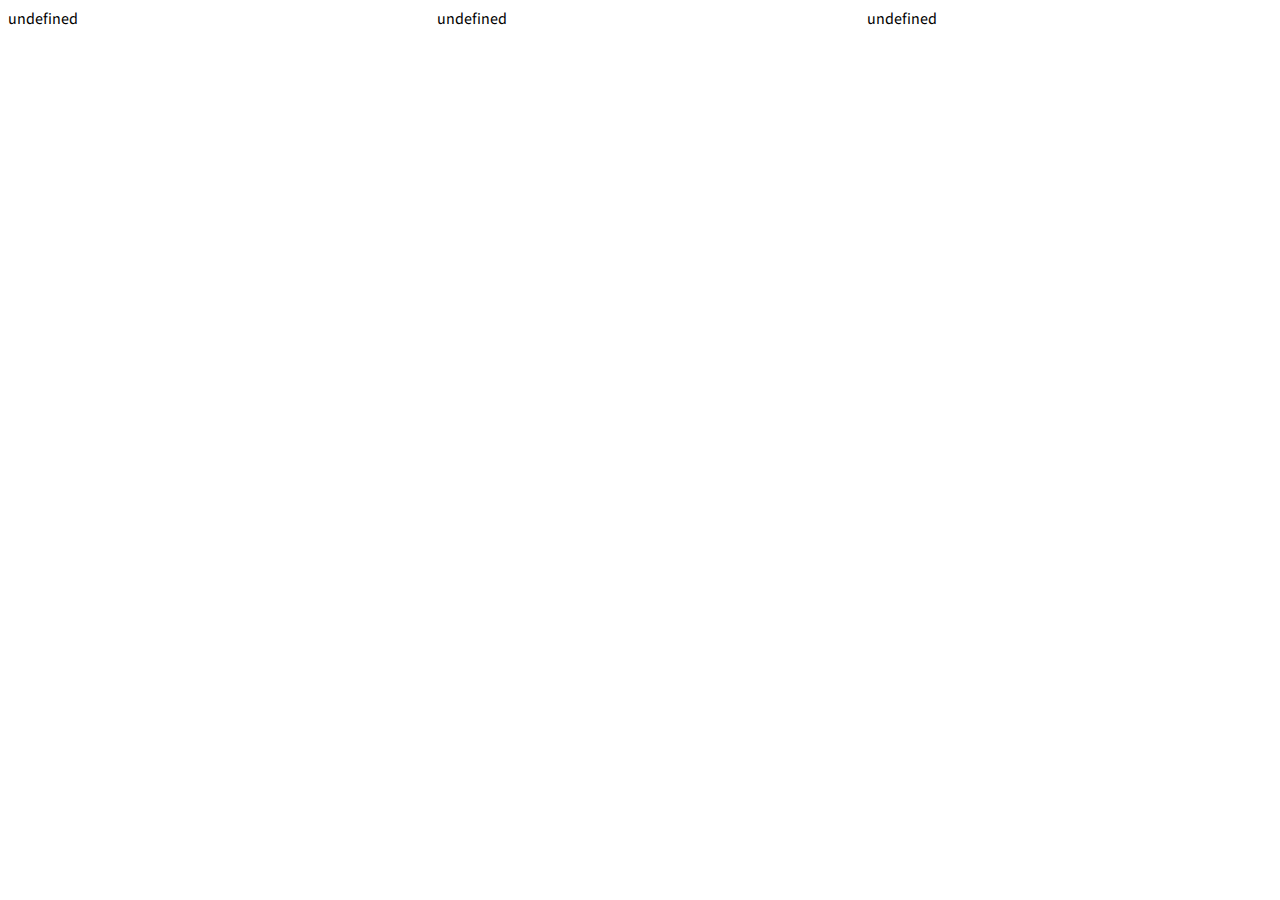
==== 04-oop-basic-intro-to-dom/1-column-chart/index.html @ 69582ebf "Added task ColumnChart компонент" ====
<!DOCTYPE html>
<html lang="en">
  <head>
    <meta charset="UTF-8" />
    <title>ColumnChart</title>
    <link rel="stylesheet" type="text/css" href="style.css" />
  </head>

  <body>
    <div class="dashboard__charts">
      <div id="orders" class="dashboard__chart_orders"></div>
      <div id="sales" class="dashboard__chart_sales"></div>
      <div id="customers" class="dashboard__chart_customers"></div>
    </div>

    <script type="module">
      import ColumnChart from './index.js';

      const ordersData = [];
      const salesData = [ 30, 40, 20, 80, 35, 15 ];
      const customersData = [ 100, 90, 80, 35, 90, 25 ];

      const ordersChart = new ColumnChart({
        data: ordersData,
        label: 'orders',
        value: 344,
        link: '#'
      });

      const salesChart = new ColumnChart({
        data: salesData,
        label: 'sales',
        value: 243437,
        formatHeading: data => `$${data}`
      });

      const customersChart = new ColumnChart({
        data: customersData,
        label: 'customers',
        value: 321
      });

      orders.append(ordersChart.element);
      sales.append(salesChart.element);
      customers.append(customersChart.element);
    </script>
  </body>
</html>
---- 04-oop-basic-intro-to-dom/1-column-chart/style.css ----
/* Component styles */
@import url('https://fonts.googleapis.com/css?family=Source+Sans+Pro&display=swap');

body {
  font-family: 'Source Sans Pro', sans-serif;
}

:root {
  --blue: #109cf1;
  --dark-blue: #334d6e;
  --light-blue: #cfebfc;
  --middle-blue: #9fd7f9;
  --yellow: #ffb946;
  --red: #f7685b;
  --green: #2ed47a;
  --purple: #885af8;
  --black: #192a3e;
  --table-black: #323c47;
  --table-grey: #707683;
  --grey: #90a0b7;
  --grey-light: #c2cfe0;
  --grey-extra-light: #eff1f4;
  --grey-skeleton: #f5f6f8;
  --grey-middle: #e0e4eb;
  --white: #ffffff;
}

.dashboard__charts {
  display: grid;
  grid-template-columns: 1fr 1fr 1fr;
  grid-gap: 24px;
  --chart-height: 50;
}

.dashboard__chart_orders {
  --chart-column-color: var(--yellow);
}

.dashboard__chart_sales {
  --chart-column-color: var(--green);
}

.dashboard__chart_customers {
  --chart-column-color: var(--purple);
}

/* ColumnChart styles */
.column-chart__chart {
  width: 100%;
  height: calc(var(--chart-height) * 1px);
  display: flex;
  flex-direction: row;
  justify-content: space-between;
  align-items: flex-end;
}

.column-chart__chart div {
  height: calc(var(--value) * 1px);
  background-color: var(--chart-column-color);
  min-width: 1px;
  flex-grow: 1;
  margin: 0 0 0 1px;
  cursor: pointer;
}

.column-chart__chart div:first-child {
  margin: 0;
}

.column-chart__chart div.is-hovered {
  opacity: 1;
}

.column-chart__chart.has-hovered div:not(.is-hovered) {
  opacity: 0.5;
}

.column-chart__container {
  max-width: 100%;
  position: relative;
}

.column-chart {
  padding: 16px 26px 24px;
  background: var(--white);
  box-shadow: 0 6px 18px rgba(0, 0, 0, 0.06);
  border-radius: 4px;
  border-left: 2px solid var(--chart-column-color);
  position: relative;
}

.column-chart__title {
  font-size: 16px;
  line-height: 20px;
  color: var(--grey);
  display: flex;
  flex-direction: row;
  justify-content: space-between;
  margin-bottom: 8px;
}

.column-chart__link {
  color: var(--blue);
  text-decoration: none;
}

.column-chart__header {
  font-weight: 600;
  font-size: 28px;
  line-height: 35px;
  color: var(--dark-blue);
  margin-bottom: 28px;
  position: relative;
}

.column-chart_loading .column-chart__header,
.column-chart_loading .column-chart__chart {
  display: none;
}

.column-chart_loading .column-chart__container {
  height: 113px;
}

.column-chart_loading .column-chart__container:before {
  content: "";
  position: absolute;
  top: 0;
  left: 0;
  width: 100%;
  height: 113px;
  background: url("charts-skeleton.svg") center no-repeat;
  background-size: cover;
  display: block;
}
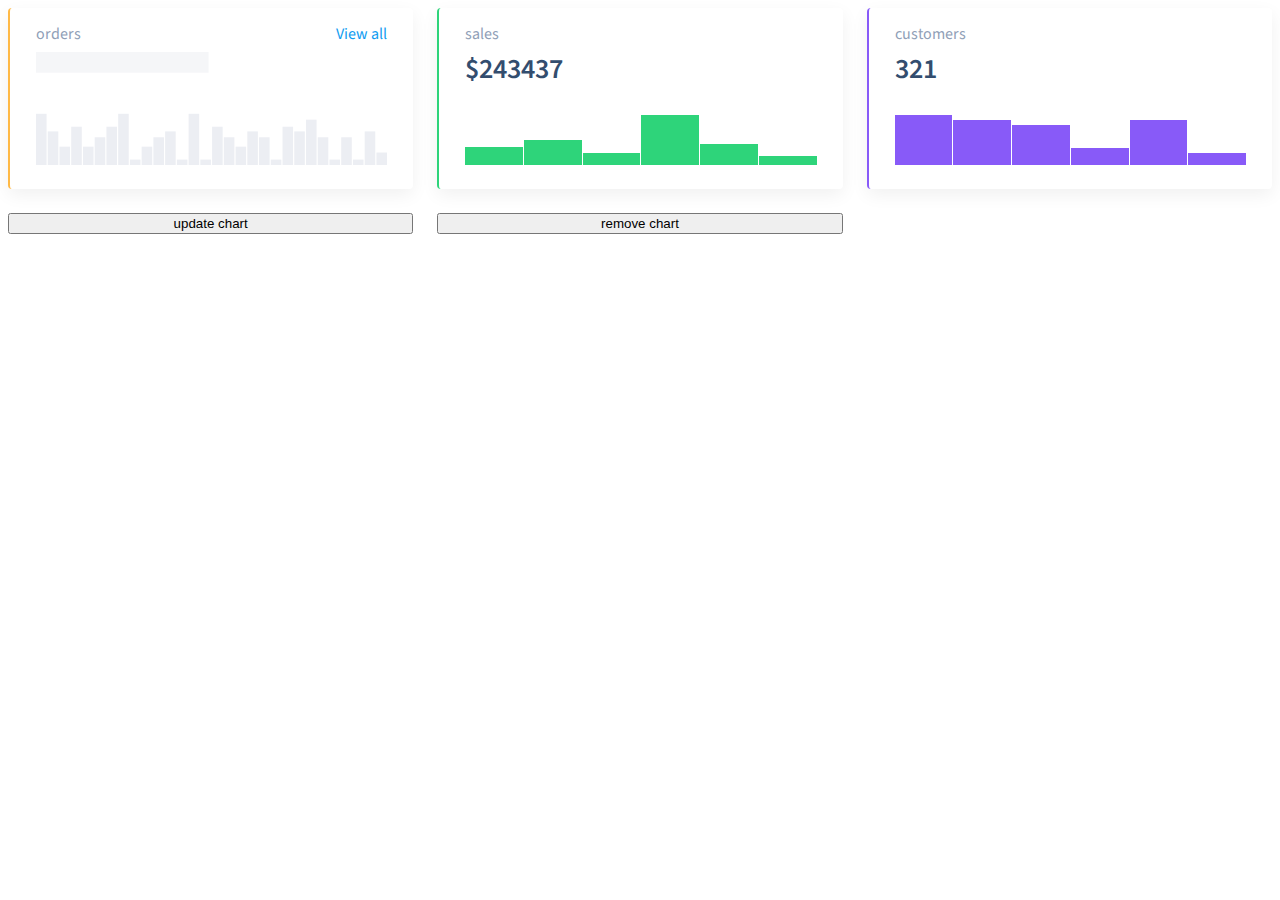
==== commit ba5743ee: "add ColumnChart component" ====
--- a/04-oop-basic-intro-to-dom/1-column-chart/index.html
+++ b/04-oop-basic-intro-to-dom/1-column-chart/index.html
@@ -11,6 +11,13 @@
       <div id="orders" class="dashboard__chart_orders"></div>
       <div id="sales" class="dashboard__chart_sales"></div>
       <div id="customers" class="dashboard__chart_customers"></div>
+
+      <button id="updateButton">
+        update chart
+      </button>
+      <button id="deleteButton">
+        remove chart
+      </button>
     </div>
 
     <script type="module">
@@ -43,6 +50,14 @@
       orders.append(ordersChart.element);
       sales.append(salesChart.element);
       customers.append(customersChart.element);
+
+      updateButton.onclick = () => {
+        salesChart.update(Array.from({ length: 5 }, () => Math.floor(Math.random() * 100)))
+      }
+      deleteButton.onclick = () => {
+        salesChart.remove()
+      }
+
     </script>
   </body>
 </html>
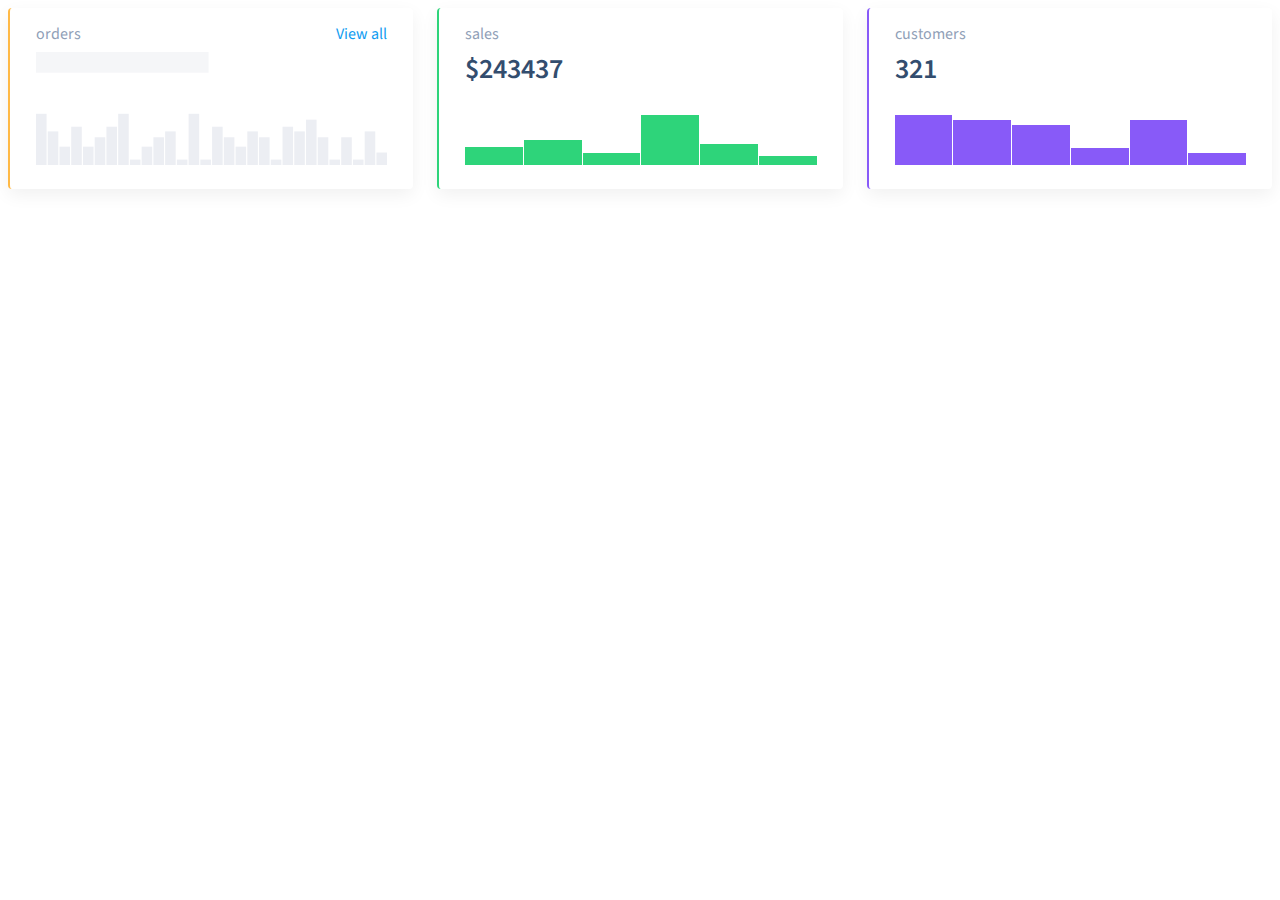
==== commit 2a330b37: "Merge branch 'master' into master" ====
--- a/04-oop-basic-intro-to-dom/1-column-chart/index.html
+++ b/04-oop-basic-intro-to-dom/1-column-chart/index.html
@@ -11,13 +11,6 @@
       <div id="orders" class="dashboard__chart_orders"></div>
       <div id="sales" class="dashboard__chart_sales"></div>
       <div id="customers" class="dashboard__chart_customers"></div>
-
-      <button id="updateButton">
-        update chart
-      </button>
-      <button id="deleteButton">
-        remove chart
-      </button>
     </div>
 
     <script type="module">
@@ -50,14 +43,6 @@
       orders.append(ordersChart.element);
       sales.append(salesChart.element);
       customers.append(customersChart.element);
-
-      updateButton.onclick = () => {
-        salesChart.update(Array.from({ length: 5 }, () => Math.floor(Math.random() * 100)))
-      }
-      deleteButton.onclick = () => {
-        salesChart.remove()
-      }
-
     </script>
   </body>
 </html>
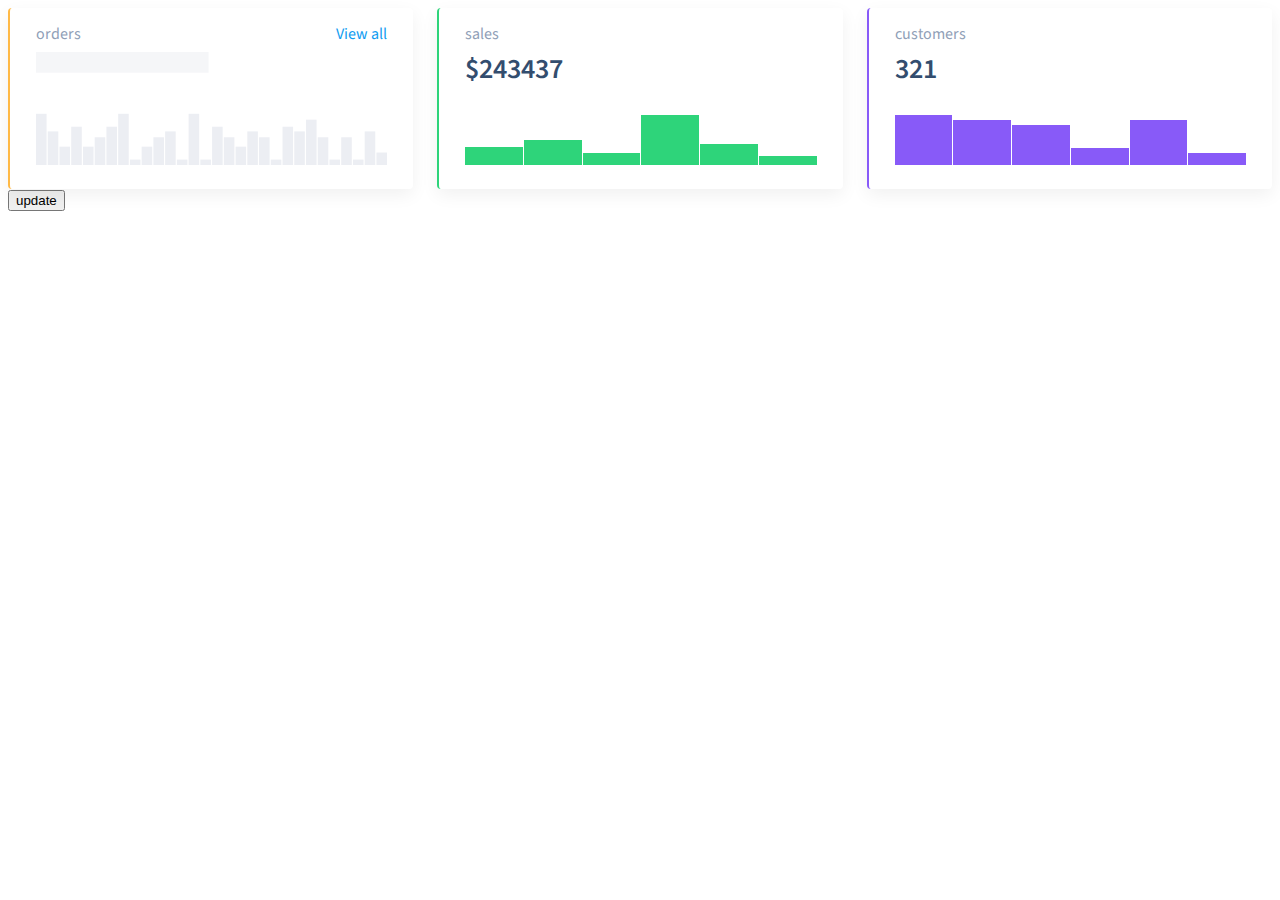
==== commit d943622e: "Merge pull request #4 from VictorTrumpel/master" ====
--- a/04-oop-basic-intro-to-dom/1-column-chart/index.html
+++ b/04-oop-basic-intro-to-dom/1-column-chart/index.html
@@ -12,6 +12,8 @@
       <div id="sales" class="dashboard__chart_sales"></div>
       <div id="customers" class="dashboard__chart_customers"></div>
     </div>
+
+    <button id="update">update</button>
 
     <script type="module">
       import ColumnChart from './index.js';
@@ -43,6 +45,11 @@
       orders.append(ordersChart.element);
       sales.append(salesChart.element);
       customers.append(customersChart.element);
+      
+      update.onclick = () => {
+        console.log('click')
+        salesChart.update(Array.from({ length: 5 }, () => Math.random() * 100 ))
+      }
     </script>
   </body>
 </html>
